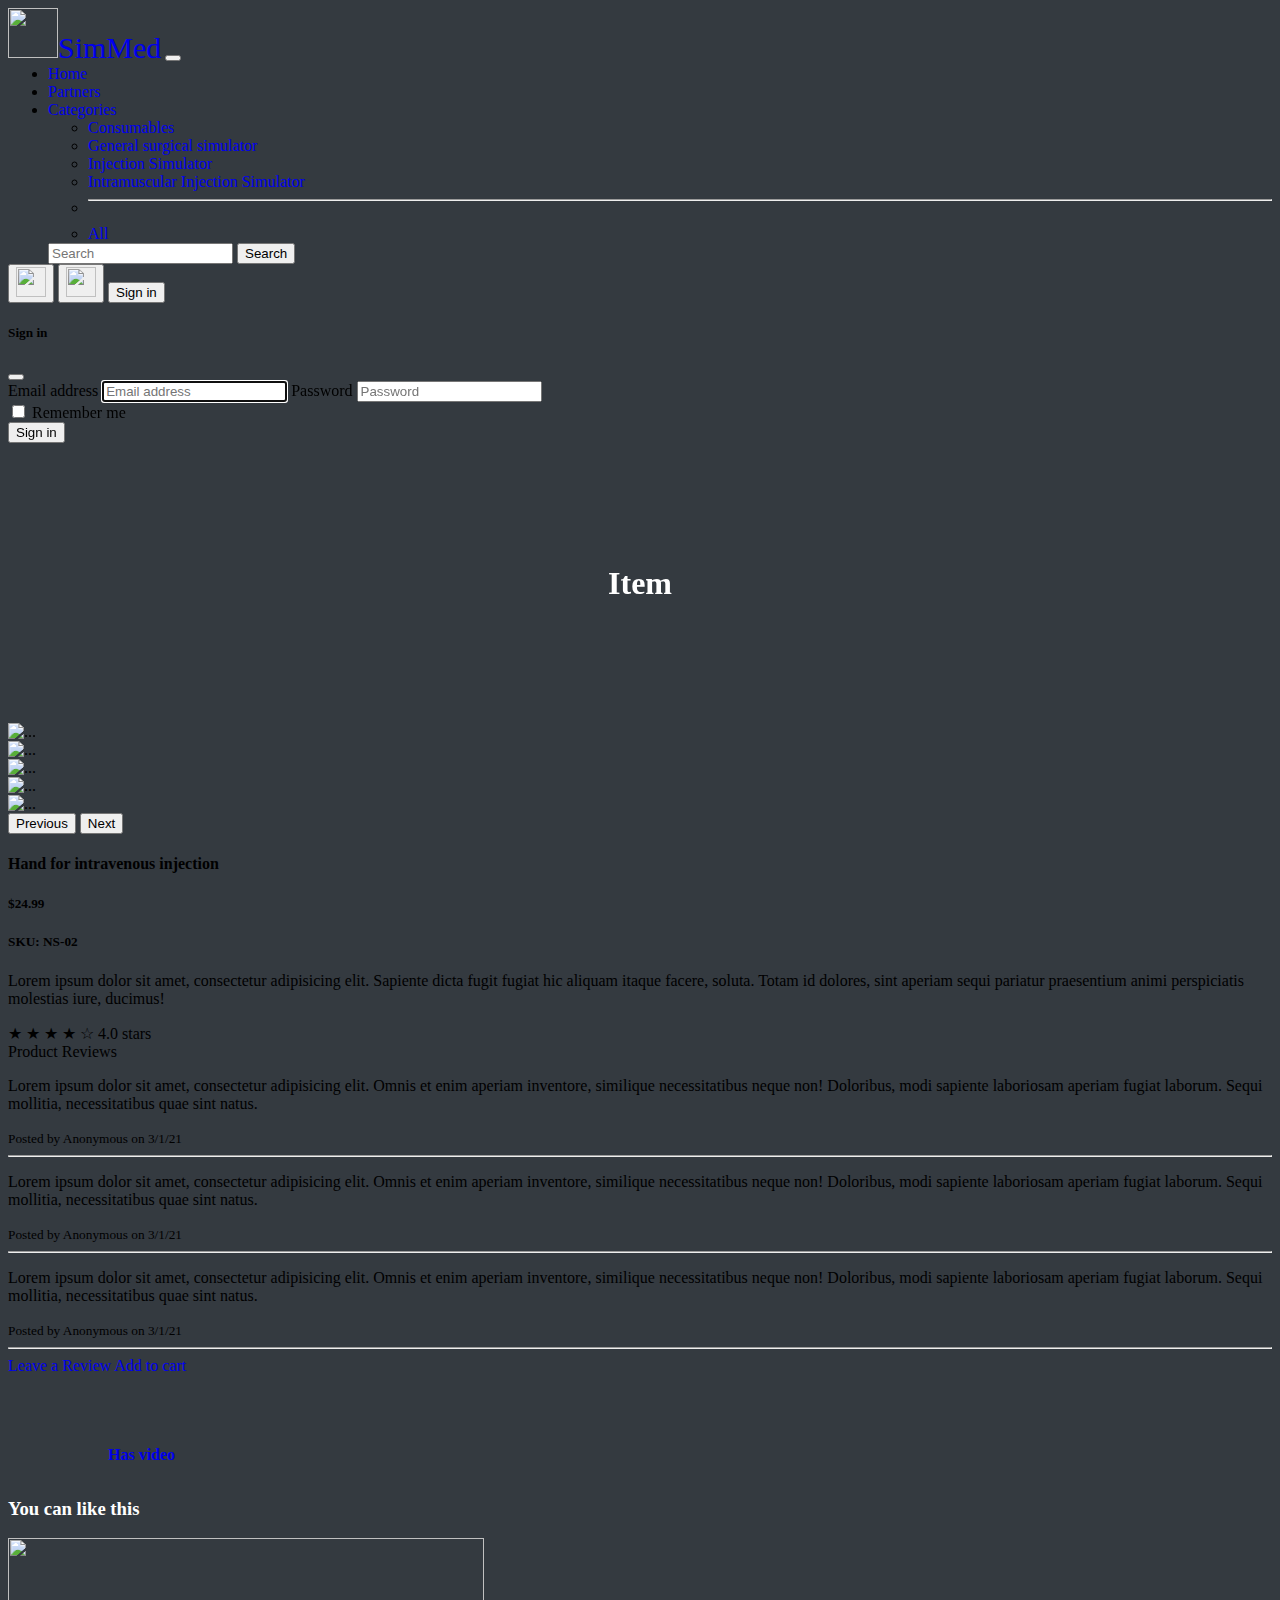
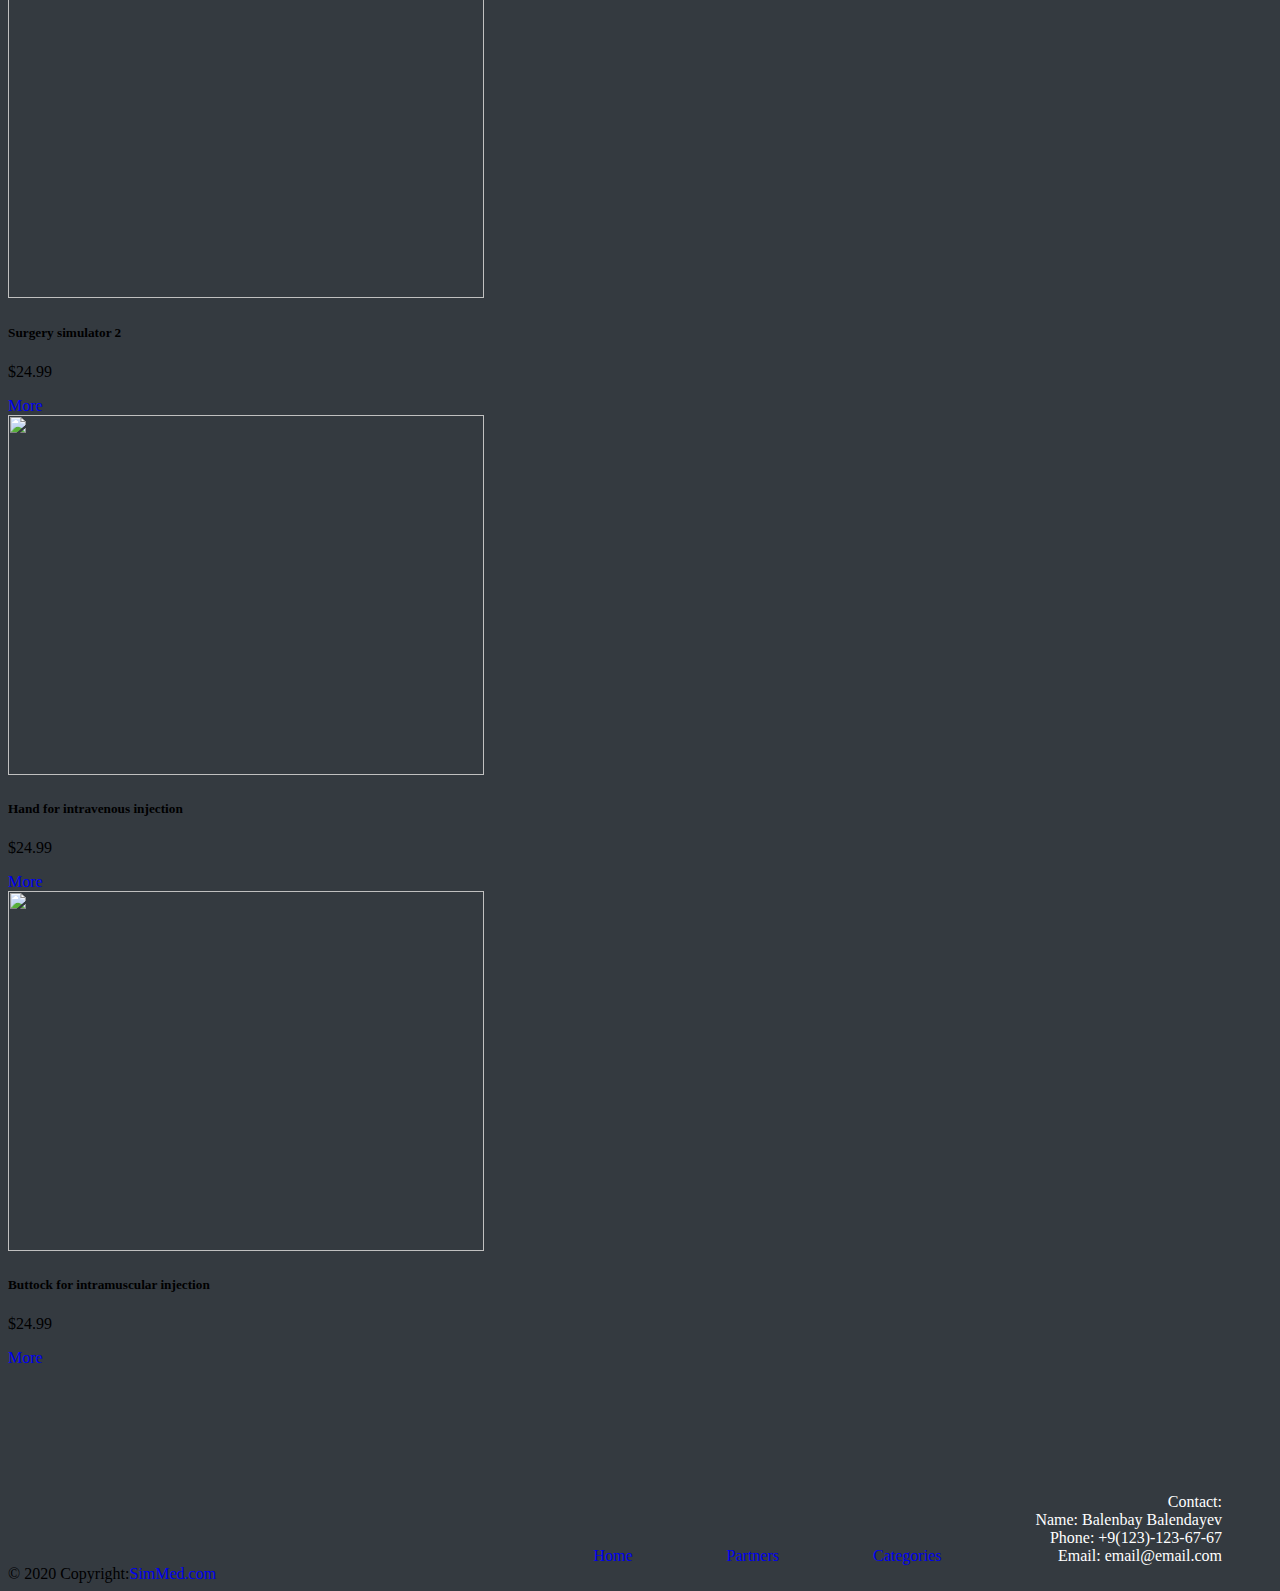
==== arm-insection1.html @ e4a30959 "Add files via upload" ====
<!doctype html>
<html lang="en">
  <head>
    <!-- Required meta tags -->
    <meta charset="utf-8">
    <meta name="viewport" content="width=device-width, initial-scale=1">

    <!-- Bootstrap CSS -->
    <link href="https://cdn.jsdelivr.net/npm/bootstrap@5.0.0/dist/css/bootstrap.min.css" rel="stylesheet" integrity="sha384-wEmeIV1mKuiNpC+IOBjI7aAzPcEZeedi5yW5f2yOq55WWLwNGmvvx4Um1vskeMj0" crossorigin="anonymous">
<link rel="stylesheet" href="style.css">
    <title>SimMed</title>
  </head>
  <body>
    <nav class="navbar navbar-expand-lg navbar-light bg-light">
    <div class="container-fluid">
      <a class="navbar-brand" href="index.html"><img id="icon-brand" src="https://encrypted-tbn0.gstatic.com/images?q=tbn:ANd9GcRfLT7TFVAue_x-1IlHAdpSLR3MbMp24pKjVZt7WL1qqVwfVoqlmkmnISoPPYpvYTz-2i0&usqp=CAU">SimMed</a>
      <button class="navbar-toggler" type="button" data-bs-toggle="collapse" data-bs-target="#navbarSupportedContent" aria-controls="navbarSupportedContent" aria-expanded="false" aria-label="Toggle navigation">
        <span class="navbar-toggler-icon"></span>
      </button>
      <div class="collapse navbar-collapse" id="navbarSupportedContent">
        <ul class="navbar-nav me-auto mb-2 mb-lg-0">
          <li class="nav-item">
            <a class="nav-link active" aria-current="page" href="index.html">Home</a>
          </li>
          <li class="nav-item">
            <a class="nav-link" href="partners.html">Partners</a>
          </li>
          <li class="nav-item dropdown">
            <a class="nav-link dropdown-toggle" href="categories.html" id="navbarDropdown" role="button" data-bs-toggle="dropdown" aria-expanded="false">Categories</a>
            <ul class="dropdown-menu" aria-labelledby="navbarDropdown">
              <li><a class="dropdown-item" href="categories.html">Consumables</a></li>
              <li><a class="dropdown-item" href="categories.html">General surgical simulator</a></li>
              <li><a class="dropdown-item" href="categories.html">Injection Simulator</a></li>
              <li><a class="dropdown-item" href="categories.html">Intramuscular Injection Simulator</a></li>
              <li><hr class="dropdown-divider"></li>
              <li><a class="dropdown-item" href="categories.html">All</a></li>
            </ul>
          </li>
          <form class="d-flex">
            <input class="form-control me-1" type="search" placeholder="Search" aria-label="Search">
            <button class="btn btn-outline-success" type="submit">Search</button>
          </form>
        </ul>
          <button type="button" class="btn"><a href="user.html"><img class="icon" src="http://cdn.onlinewebfonts.com/svg/download_353087.png"></a></button>
          <button type="button" class="btn"><a href="user.html"><img class="icon" src="https://b7.pngbarn.com/png/887/41/computer-icons-silhouette-silhouette-png-clip-art.png"></a></button>
          <button type="button" class="btn btn-outline-success" data-bs-toggle="modal" data-bs-target="#Modal">Sign in</button>
      </div>
    </div>
  </nav>

  <div class="modal fade" id="Modal" tabindex="-1" aria-labelledby="exampleModalLabel" aria-hidden="true">
    <div class="modal-dialog">
      <div class="modal-content">
        <div class="modal-header">
          <h5 class="modal-title" id="exampleModalLabel">Sign in</h5>
          <button type="button" class="btn-close" data-bs-dismiss="modal" aria-label="Close"></button>
        </div>
        <div class="modal-body">
          <form>
            <label for="inputEmail" class="sr-only">Email address</label>
      <input type="email" id="inputEmail" class="form-control" placeholder="Email address" required autofocus>
      <label for="inputPassword" class="sr-only">Password</label>
      <input type="password" id="inputPassword" class="form-control" placeholder="Password" required>
      <div class="checkbox mb-3">
        <label>
          <input type="checkbox" value="remember-me"> Remember me
        </label>
      </div>
      <button class="btn btn-outline-success" type="submit">Sign in</button>
          </form>
        </div>
      </div>
    </div>
  </div>


  <section>
    <div class="container"><h1>Item</h1></div>
  </section>

  <div class="row">
    <div class="col-lg-9" >
                      <div class="card mt-4">
                        <div id="carouselExampleFade" class="carousel slide carousel-fade" data-bs-ride="carousel">
                        <div class="carousel-inner">
                          <div class="carousel-item active">
                            <img class="carousel-img"src="midterm material/Рука для вв инъекции/DSC09139.jpg" class="d-block w-100" alt="...">
                          </div>
                          <div class="carousel-item">
                            <img class="carousel-img"src="midterm material/Рука для вв инъекции/DSC08159.jpg" class="d-block w-100" alt="...">
                          </div>
                          <div class="carousel-item">
                            <img class="carousel-img"src="midterm material/Рука для вв инъекции/DSC09134.jpg" class="d-block w-100" alt="...">
                          </div>
                          <div class="carousel-item">
                            <img class="carousel-img"src="midterm material/Рука для вв инъекции/DSC09135.jpg" class="d-block w-100" alt="...">
                          </div>
                          <div class="carousel-item">
                            <img class="carousel-img"src="midterm material/Рука для вв инъекции/DSC09137.jpg" class="d-block w-100" alt="...">
                          </div>
                        </div>
                        <button class="carousel-control-prev" type="button" data-bs-target="#carouselExampleFade" data-bs-slide="prev">
                          <span class="carousel-control-prev-icon" aria-hidden="true"></span>
                          <span class="visually-hidden">Previous</span>
                        </button>
                        <button class="carousel-control-next" type="button" data-bs-target="#carouselExampleFade" data-bs-slide="next">
                          <span class="carousel-control-next-icon" aria-hidden="true"></span>
                          <span class="visually-hidden">Next</span>
                        </button>
                      </div>
                          <div class="card-body">
                              <h4 class="card-title">Hand for intravenous injection</h4>
                              <h5>$24.99</h5>
                              <h5>SKU: NS-02</h5>
                              <p class="card-text">Lorem ipsum dolor sit amet, consectetur adipisicing elit. Sapiente dicta fugit fugiat hic aliquam itaque facere, soluta. Totam id dolores, sint aperiam sequi pariatur praesentium animi perspiciatis molestias iure, ducimus!</p>
                              <span class="text-warning">★ ★ ★ ★ ☆</span>
                              4.0 stars
                          </div>
                      </div>
                  </div>
                  <div class="card card-outline-secondary my-4 col-md-3">
                      <div class="card-header">Product Reviews</div>
                      <div class="card-body">
                          <p>Lorem ipsum dolor sit amet, consectetur adipisicing elit. Omnis et enim aperiam inventore, similique necessitatibus neque non! Doloribus, modi sapiente laboriosam aperiam fugiat laborum. Sequi mollitia, necessitatibus quae sint natus.</p>
                          <small class="text-muted">Posted by Anonymous on 3/1/21</small>
                          <hr />
                          <p>Lorem ipsum dolor sit amet, consectetur adipisicing elit. Omnis et enim aperiam inventore, similique necessitatibus neque non! Doloribus, modi sapiente laboriosam aperiam fugiat laborum. Sequi mollitia, necessitatibus quae sint natus.</p>
                          <small class="text-muted">Posted by Anonymous on 3/1/21</small>
                          <hr />
                          <p>Lorem ipsum dolor sit amet, consectetur adipisicing elit. Omnis et enim aperiam inventore, similique necessitatibus neque non! Doloribus, modi sapiente laboriosam aperiam fugiat laborum. Sequi mollitia, necessitatibus quae sint natus.</p>
                          <small class="text-muted">Posted by Anonymous on 3/1/21</small>
                          <hr />
                          <a class="btn btn-success" href="#!">Leave a Review</a>
                          <a class="btn btn-dark  " href="#!">Add to cart</a>
                      </div>
                  </div>

                  <div class="video-link card bg-success text-white">
                    <div class="link">
                      <a href="https://youtu.be/KZ6-ab9LkK4" class="text-white" align="center"><h4>Has video</h4></a>
                    </div>
                  </div>

  </div>

  <br><br><br>

<div class="row">
  <h3>You can like this</h3>
  <div class="col-sm-4 mb-3">
    <div class="card">
  <img src="midterm material/тренажер по хирургии 2/DSC08162.jpg" class="img">
  <div class="card-body">
    <h5 class="card-title">Surgery simulator 2</h5>
    <p class="card-text">$24.99</p>
    <a href="sample2.html" class="btn btn-dark">More</a>
    </div>
    </div>
  </div>

  <div class="col-sm-4 mb-3">
    <div class="card">
  <img src="midterm material/Рука для вв инъекции/DSC09139.jpg" class="img">
  <div class="card-body">
    <h5 class="card-title">Hand for intravenous injection</h5>
    <p class="card-text">$24.99</p>
    <a href="arm-insection1.html" class="btn btn-dark">More</a>
    </div>
    </div>
  </div>

  <div class="col-sm-4 mb-3">
    <div class="card">
  <img src="midterm material/ягодица для вм инъекции/DSC08177.jpg" class="img">
  <div class="card-body">
    <h5 class="card-title">Buttock for intramuscular injection</h5>
    <p class="card-text">$24.99</p>
    <a href="buttock.html" class="btn btn-dark">More</a>
    </div>
    </div>
  </div>

</div>



  <br><br><br><br><br><br><br>

    <footer>
      <div class="bg-secondary">
        <menu>
          <ul>
            <ol><a class="text-white" href="index.html">Home</a></ol>
            <ol><a class="text-white" href="partners.html">Partners</a></ol>
            <ol><a class="text-white" href="categories.html">Categories</a></ol>
            <ol>
              Contact:<br>
              Name: Balenbay Balendayev <br>
              Phone: +9(123)-123-67-67 <br>
              Email: email@email.com <br>
            </ol>
          </ul>

        </menu>
      </div>

      <div class="text-center p-3 bg-light">© 2020 Copyright:<a class="text-dark" href="index.html">SimMed.com</a></div>
    </footer>


 <script src="https://cdn.jsdelivr.net/npm/bootstrap@5.0.0/dist/js/bootstrap.bundle.min.js" integrity="sha384-p34f1UUtsS3wqzfto5wAAmdvj+osOnFyQFpp4Ua3gs/ZVWx6oOypYoCJhGGScy+8" crossorigin="anonymous"></script>
  </body>
</html>
---- style.css ----
.icon{
  width: 30px;
  height: 30px;
}
#icon-brand{
  width: 50px;
  height: 50px;
}
.navbar-brand{
  font-family: "Sofia", cursive;
  font-size: 30px;
}
.navbar{
  padding: 0px;
}
.carousel-img{
  width: 100%;
  height: 700px;
}
body{
  background-color: #343a40;
}
.container{
  align-items: center;
  text-align:center;
  background-image: url(https://cdn.hipwallpaper.com/i/5/42/lnCTvV.jpeg);
  background-size:contain;
  padding: 100px;
color: white;
}
.box{
  align-items: center;
  text-align:center;
}
.img{
  height: 360px;
  width: 476px;
}
.partners{
  height: 200px;
  width: 370px;
}

menu{
  margin: 0;
}
ul{
  margin: 0;

}
ol{
  text-align:right;
  margin-right: 50px;
  display: inline-block;
  color: white;
}
.bg-secondary{
  text-align: right;
}
h2{
  color: white;
}
h3{
  color: white;
}

.video-link{
  position: relative;
  left: 100px;
  top: 40px;
  height: 50px;
  width: 180px;
}
.link{
  position: absolute;
  top: 20%;

}
a{
  text-decoration: none;
}
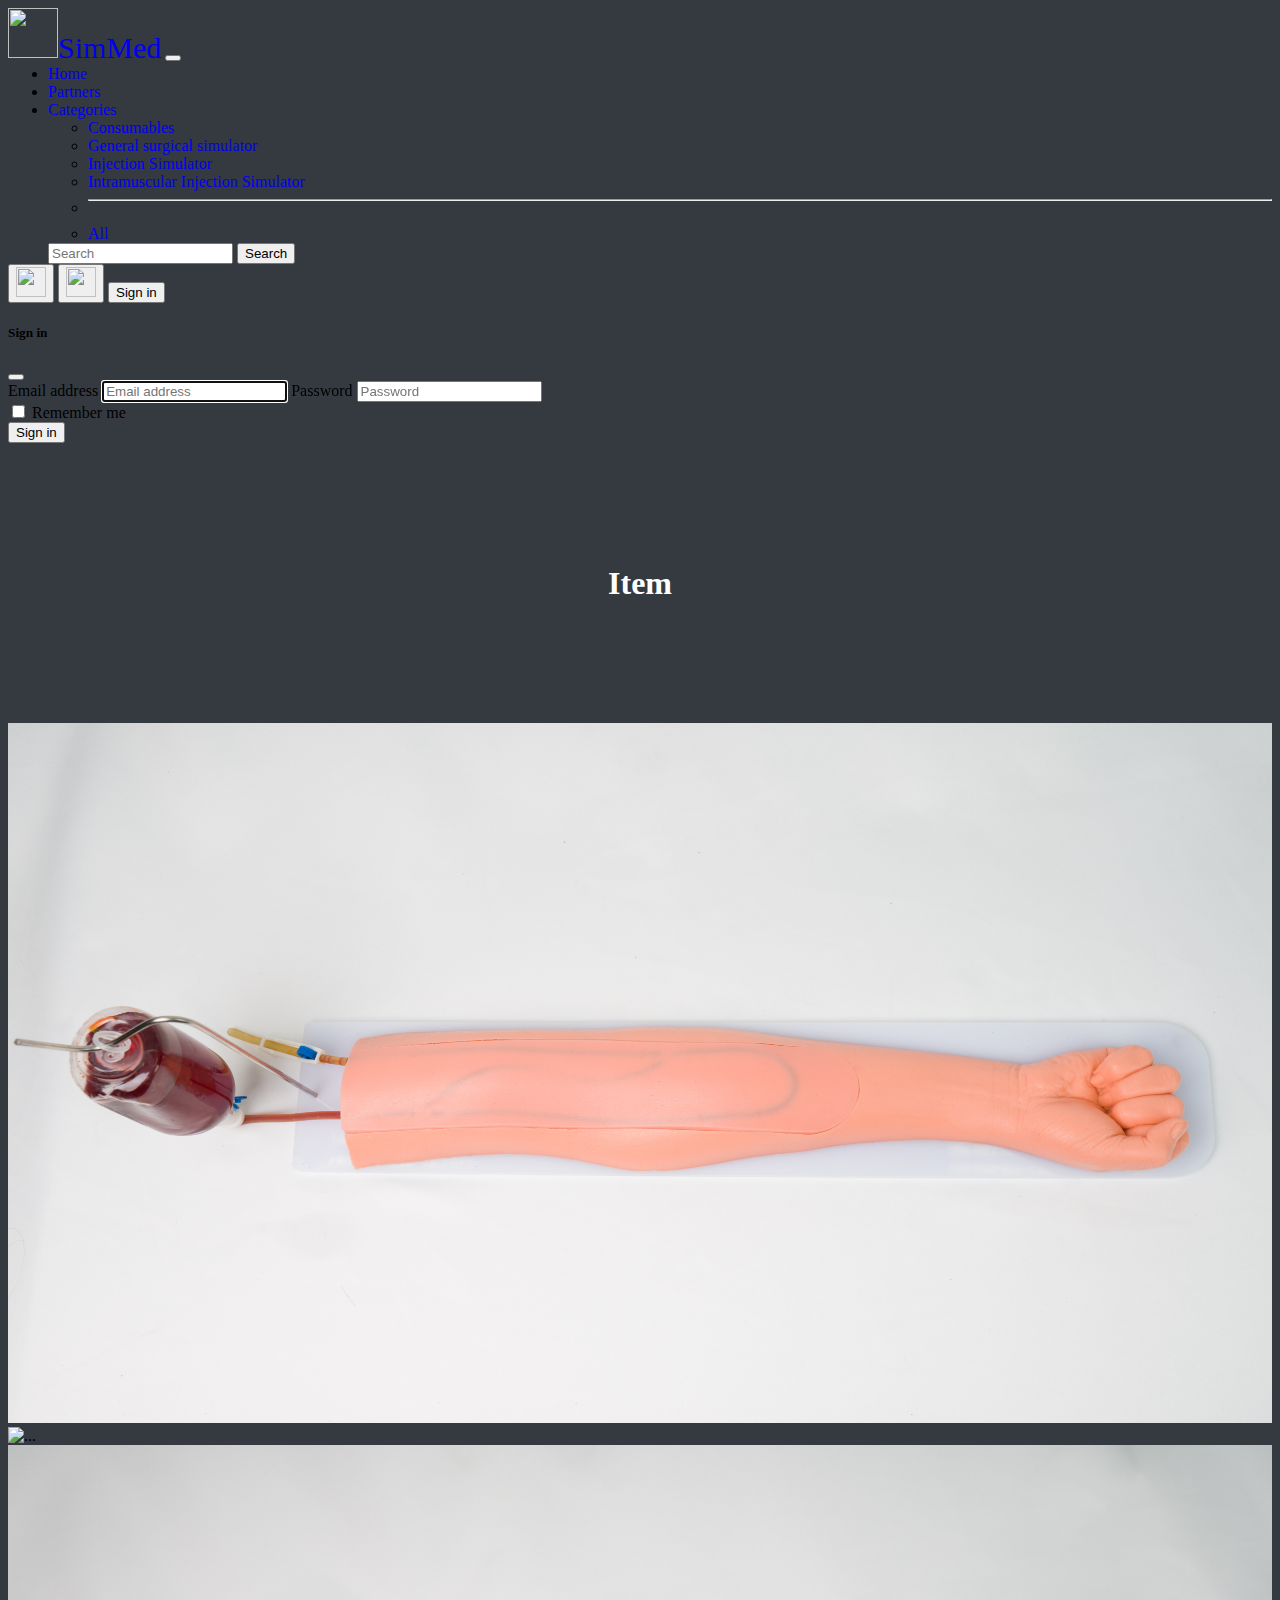
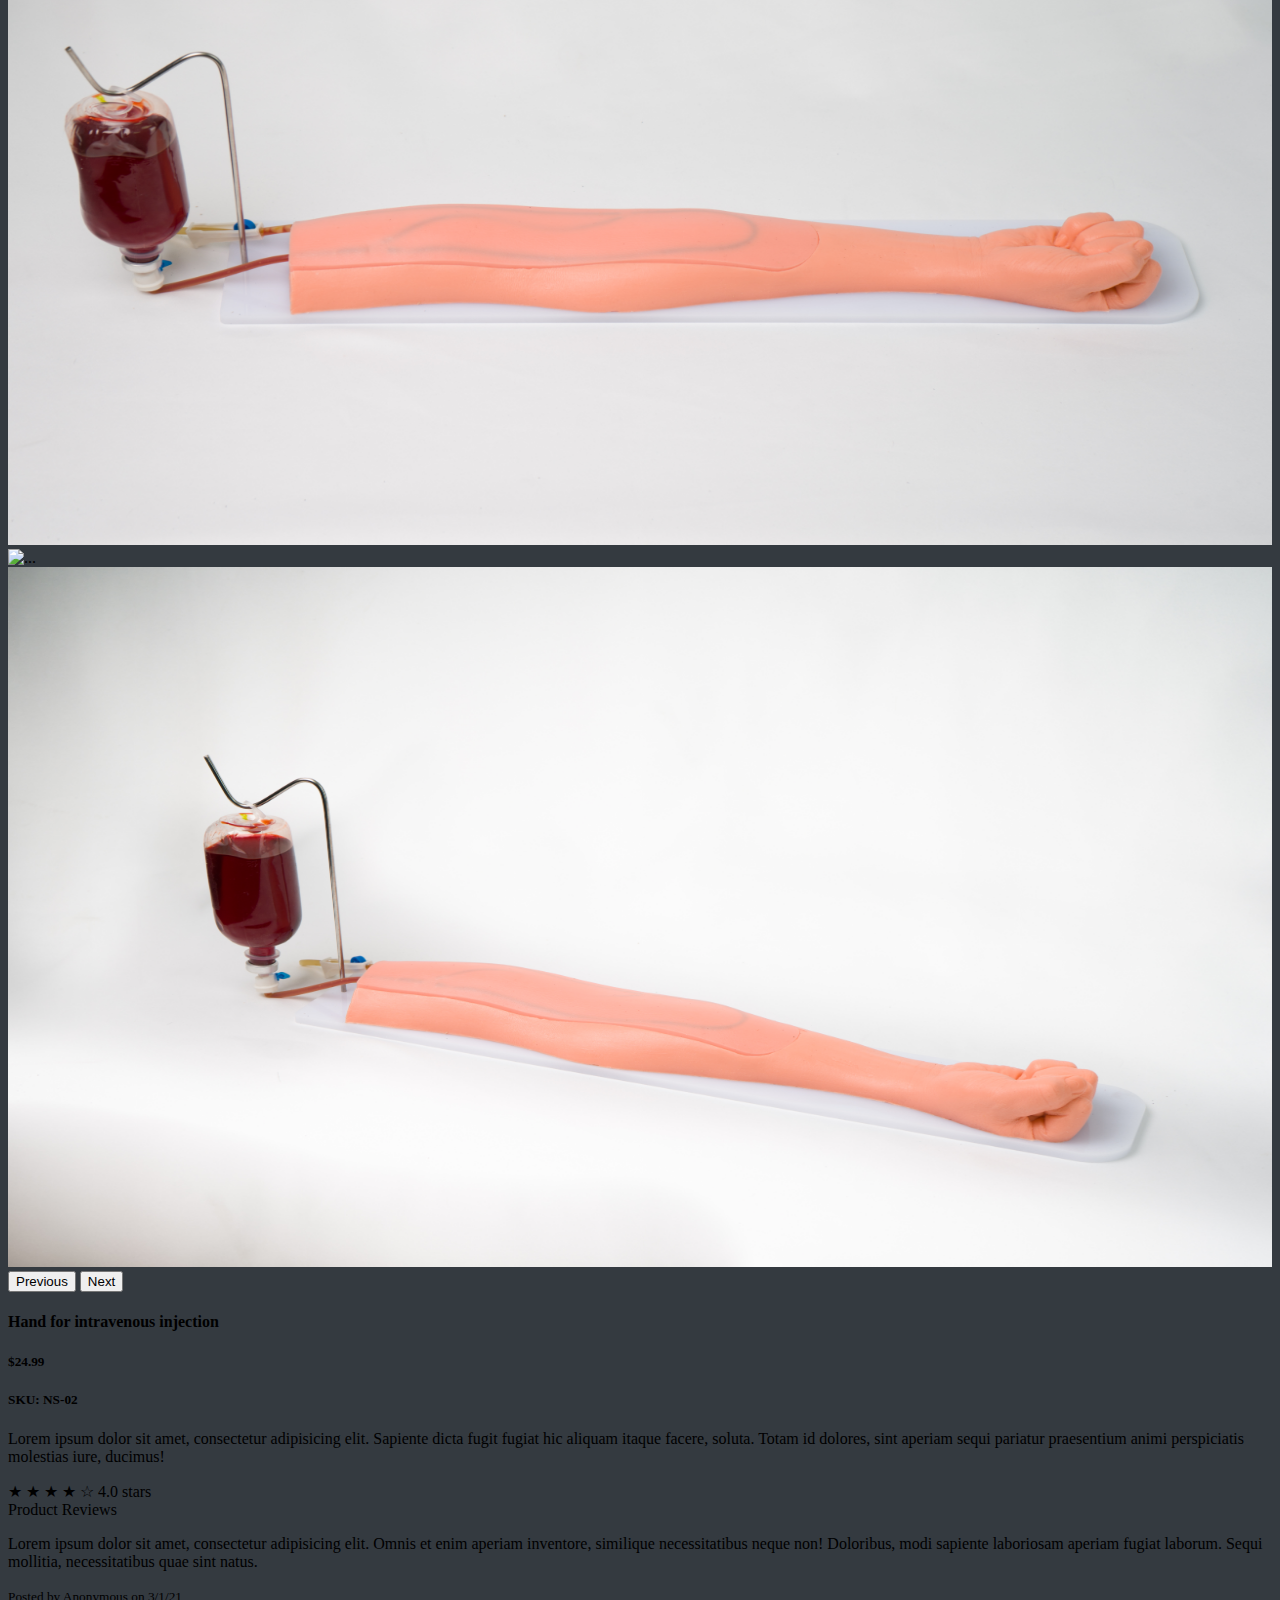
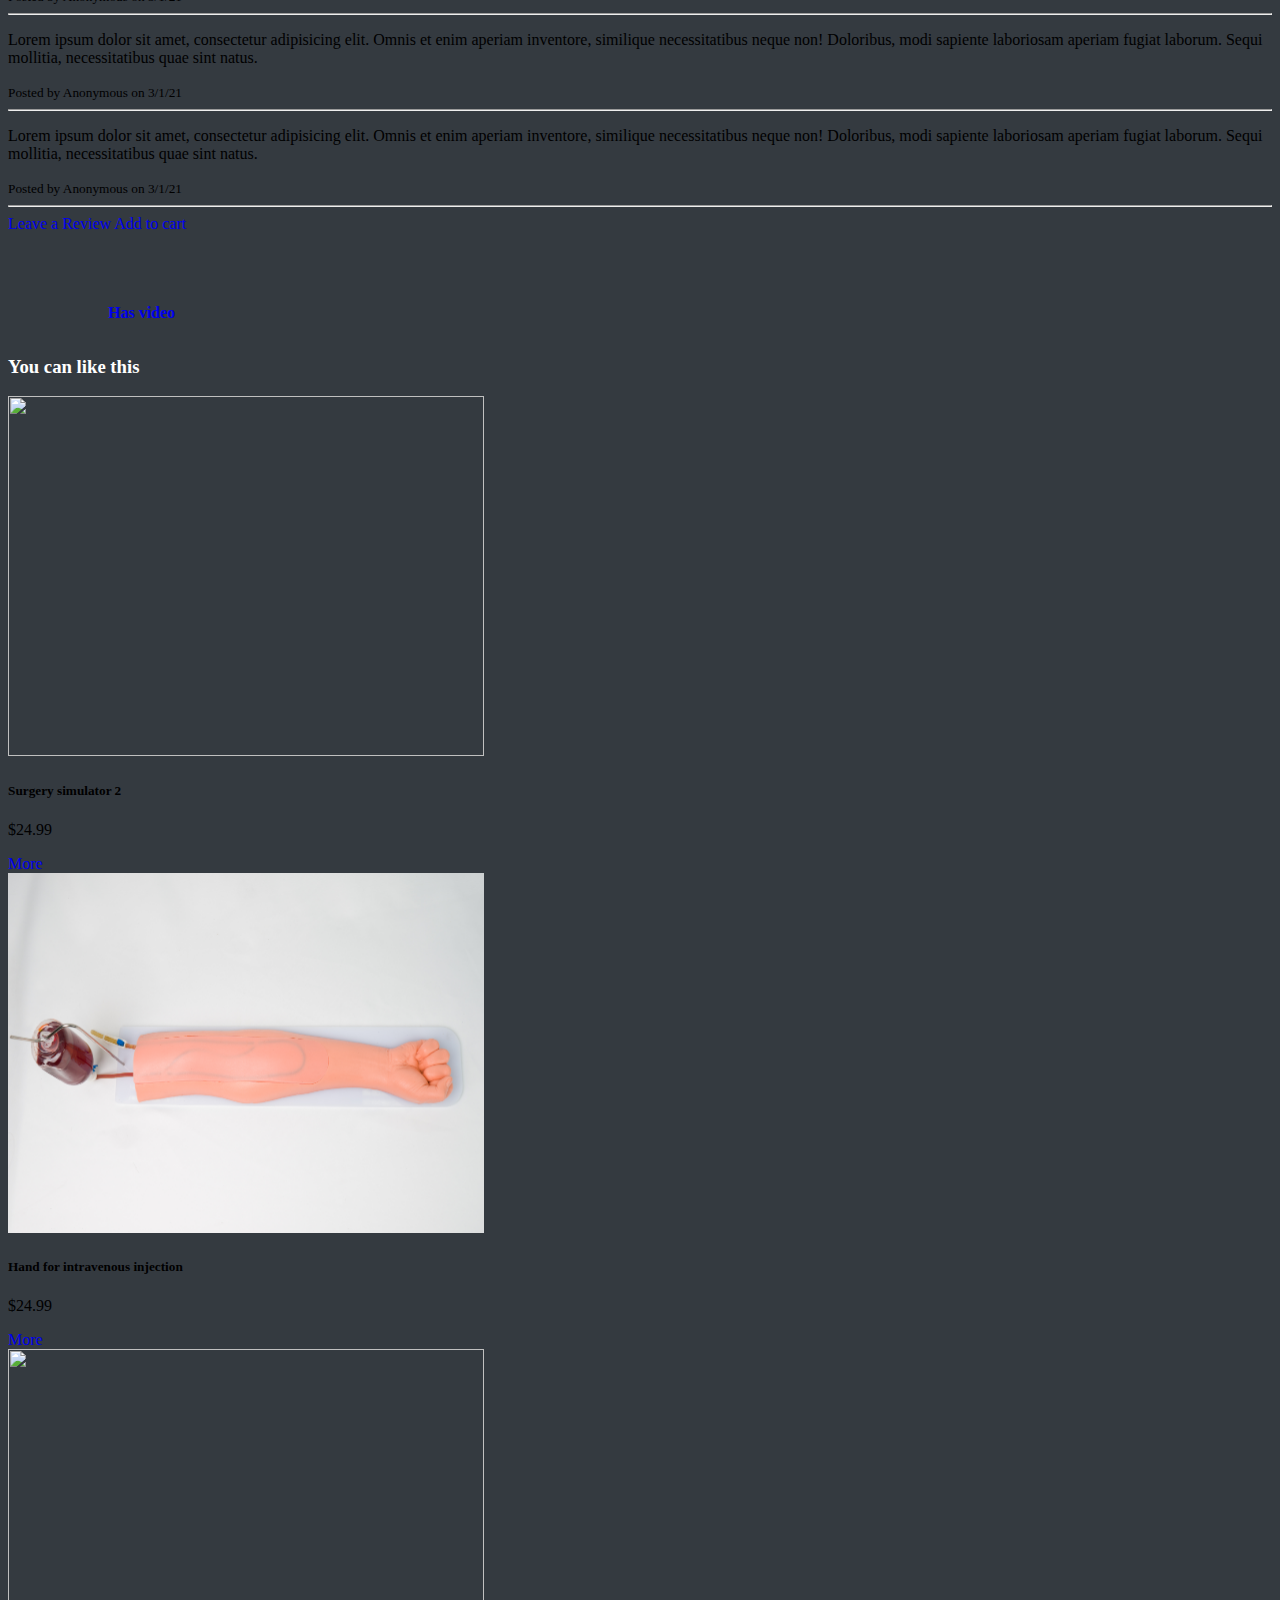
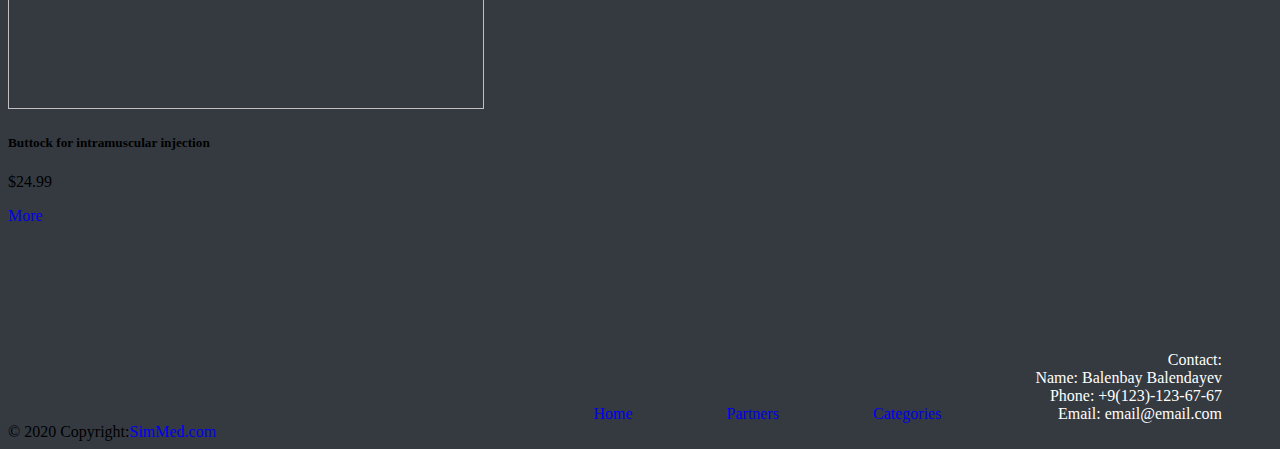
==== commit a94c1be6: "Add files via upload" ====
--- a/arm-insection1.html
+++ b/arm-insection1.html
@@ -84,19 +84,19 @@
                         <div id="carouselExampleFade" class="carousel slide carousel-fade" data-bs-ride="carousel">
                         <div class="carousel-inner">
                           <div class="carousel-item active">
-                            <img class="carousel-img"src="midterm material/Рука для вв инъекции/DSC09139.jpg" class="d-block w-100" alt="...">
-                          </div>
-                          <div class="carousel-item">
-                            <img class="carousel-img"src="midterm material/Рука для вв инъекции/DSC08159.jpg" class="d-block w-100" alt="...">
-                          </div>
-                          <div class="carousel-item">
-                            <img class="carousel-img"src="midterm material/Рука для вв инъекции/DSC09134.jpg" class="d-block w-100" alt="...">
-                          </div>
-                          <div class="carousel-item">
-                            <img class="carousel-img"src="midterm material/Рука для вв инъекции/DSC09135.jpg" class="d-block w-100" alt="...">
-                          </div>
-                          <div class="carousel-item">
-                            <img class="carousel-img"src="midterm material/Рука для вв инъекции/DSC09137.jpg" class="d-block w-100" alt="...">
+                            <img class="carousel-img"src="DSC09139.jpg" class="d-block w-100" alt="...">
+                          </div>
+                          <div class="carousel-item">
+                            <img class="carousel-img"src="DSC08159.jpg" class="d-block w-100" alt="...">
+                          </div>
+                          <div class="carousel-item">
+                            <img class="carousel-img"src="DSC09134.jpg" class="d-block w-100" alt="...">
+                          </div>
+                          <div class="carousel-item">
+                            <img class="carousel-img"src="DSC09135.jpg" class="d-block w-100" alt="...">
+                          </div>
+                          <div class="carousel-item">
+                            <img class="carousel-img"src="DSC09137.jpg" class="d-block w-100" alt="...">
                           </div>
                         </div>
                         <button class="carousel-control-prev" type="button" data-bs-target="#carouselExampleFade" data-bs-slide="prev">
@@ -149,7 +149,7 @@
   <h3>You can like this</h3>
   <div class="col-sm-4 mb-3">
     <div class="card">
-  <img src="midterm material/тренажер по хирургии 2/DSC08162.jpg" class="img">
+  <img src="DSC08162.jpg" class="img">
   <div class="card-body">
     <h5 class="card-title">Surgery simulator 2</h5>
     <p class="card-text">$24.99</p>
@@ -160,7 +160,7 @@
 
   <div class="col-sm-4 mb-3">
     <div class="card">
-  <img src="midterm material/Рука для вв инъекции/DSC09139.jpg" class="img">
+  <img src="DSC09139.jpg" class="img">
   <div class="card-body">
     <h5 class="card-title">Hand for intravenous injection</h5>
     <p class="card-text">$24.99</p>
@@ -171,7 +171,7 @@
 
   <div class="col-sm-4 mb-3">
     <div class="card">
-  <img src="midterm material/ягодица для вм инъекции/DSC08177.jpg" class="img">
+  <img src="DSC08177.jpg" class="img">
   <div class="card-body">
     <h5 class="card-title">Buttock for intramuscular injection</h5>
     <p class="card-text">$24.99</p>
